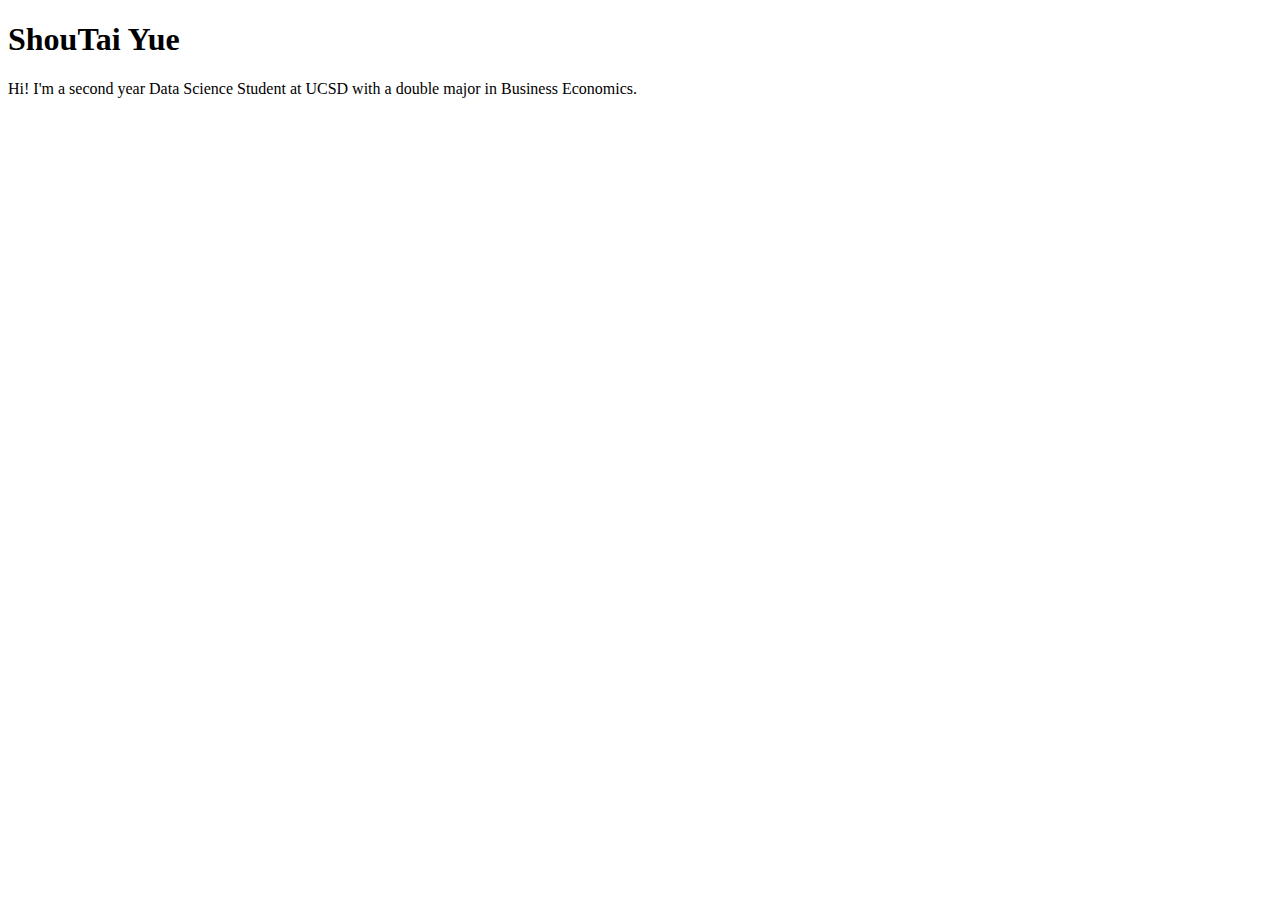
==== index.html @ e60ec534 "Step 2 Lab 1" ====
<!DOCTYPE html>
<html lang="en">
<head>
    <meta charset="UTF-8">
    <meta name="viewport" content="width=device-width, initial-scale=1.0">
    <title>ShouTai Yue: Personal site and portfolio</title>
    <h1>ShouTai Yue</h1>
    <p>Hi! I'm a second year Data Science Student at UCSD with a double major in Business Economics.</p>
</head>
<body>
    
</body>
</html>
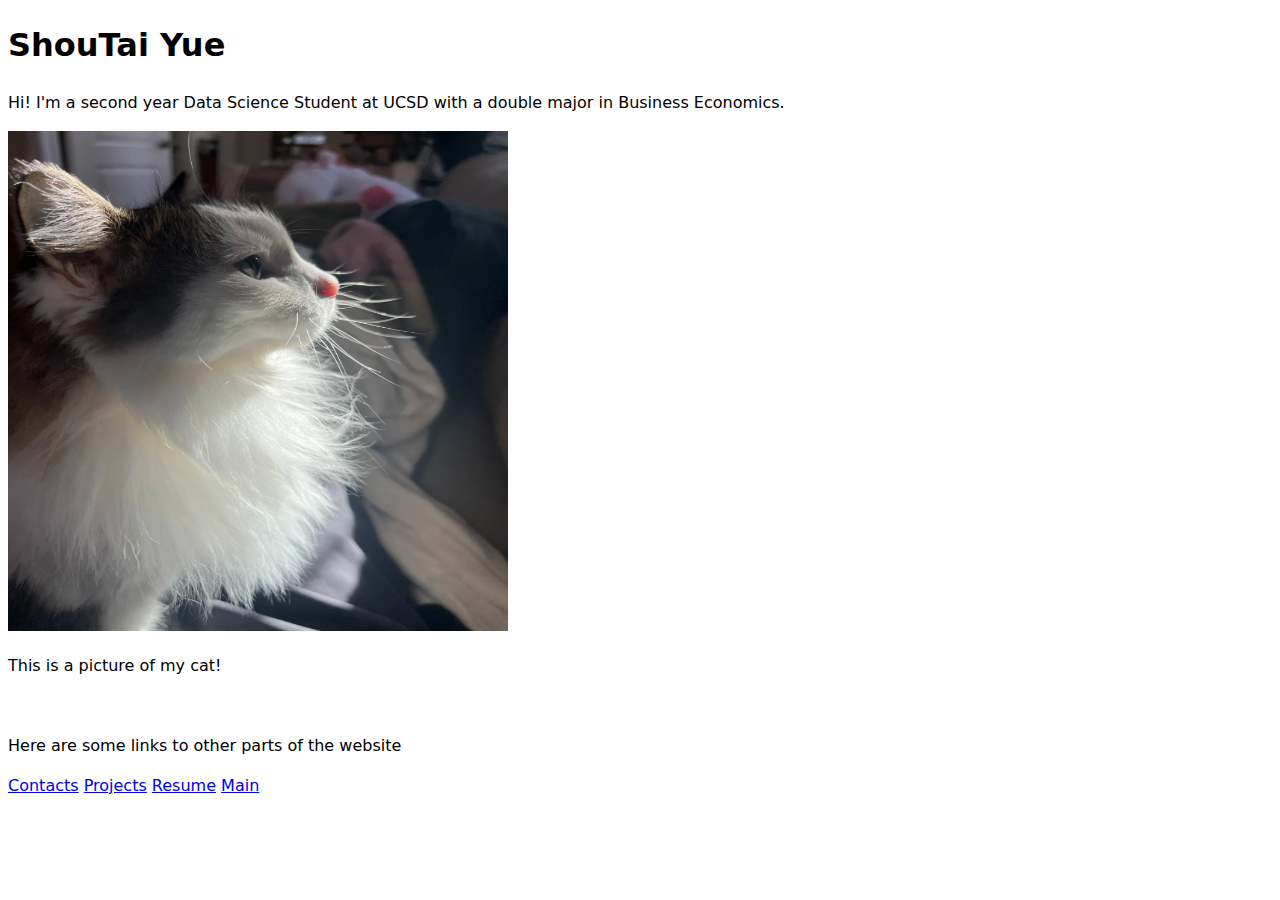
==== commit ebd5d30a: "Lab 1 Final" ====
--- a/index.html
+++ b/index.html
@@ -1,13 +1,24 @@
 <!DOCTYPE html>
 <html lang="en">
 <head>
+    <link rel = "stylesheet" href = "style.css">
     <meta charset="UTF-8">
     <meta name="viewport" content="width=device-width, initial-scale=1.0">
+
     <title>ShouTai Yue: Personal site and portfolio</title>
     <h1>ShouTai Yue</h1>
     <p>Hi! I'm a second year Data Science Student at UCSD with a double major in Business Economics.</p>
+    <img src = "images/image.webp" alt = "A very pretty cat" width = "500" height = "500">
+    <p>This is a picture of my cat!</p>
+    <br>
+    <p>Here are some links to other parts of the website</p>
+    <nav>
+        <a href = "contact/index.html">Contacts</a>
+        <a href = "projects/index.html">Projects</a>
+        <a href = "resume/index.html">Resume</a>
+        <a href = "index.html">Main</a>
+    </nav>
 </head>
 <body>
-    
 </body>
 </html>--- a/style.css
+++ b/style.css
@@ -0,0 +1,3 @@
+body {
+    font: 100%/1.5 system-ui;
+}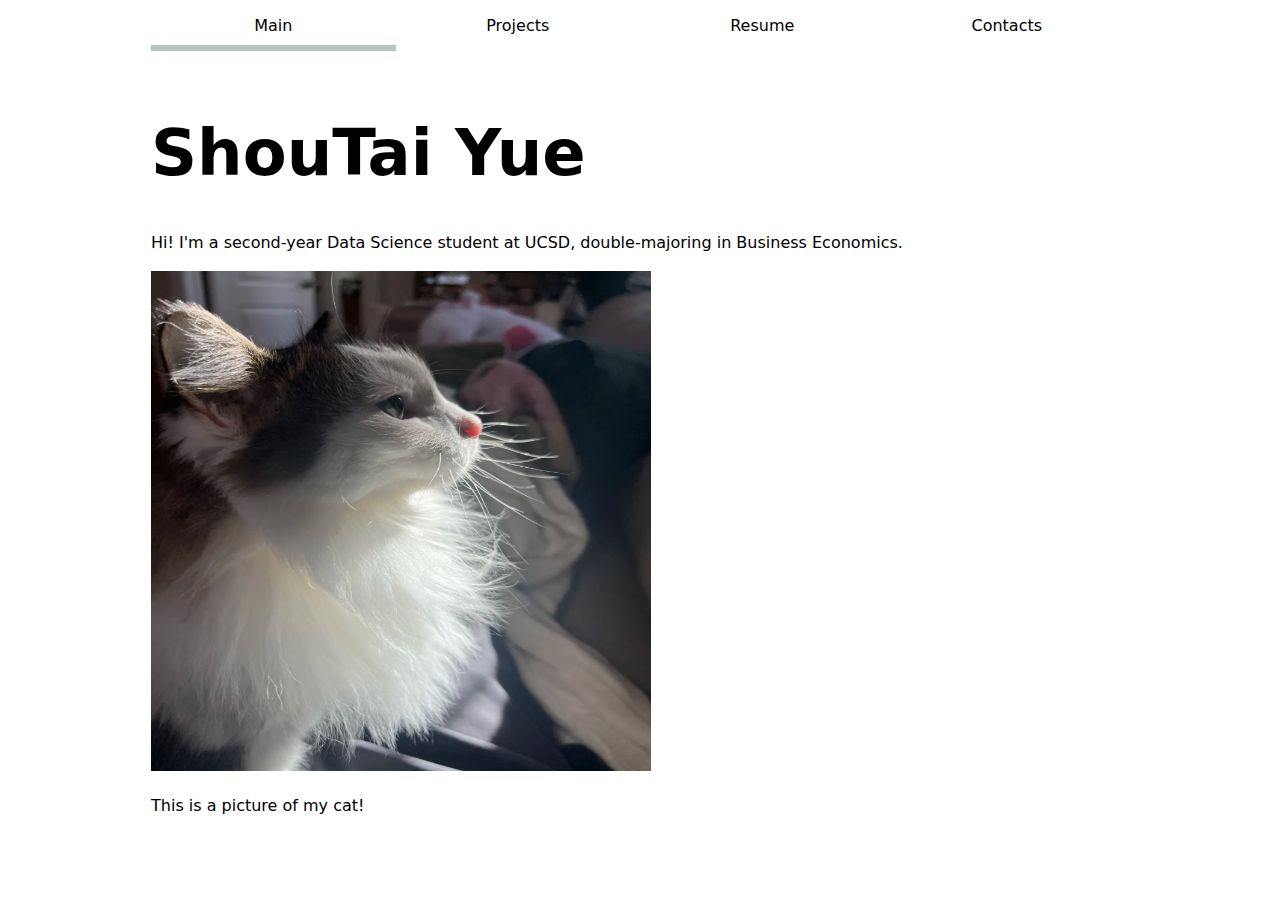
==== commit dde857d8: "lab 2" ====
--- a/index.html
+++ b/index.html
@@ -1,24 +1,29 @@
 <!DOCTYPE html>
 <html lang="en">
 <head>
-    <link rel = "stylesheet" href = "style.css">
-    <meta charset="UTF-8">
-    <meta name="viewport" content="width=device-width, initial-scale=1.0">
+  <meta charset="UTF-8" />
+  <meta name="viewport" content="width=device-width, initial-scale=1.0" />
+  <title>ShouTai Yue: Personal Site and Portfolio</title>
+  <link rel="stylesheet" href="style.css" />
+</head>
 
-    <title>ShouTai Yue: Personal site and portfolio</title>
-    <h1>ShouTai Yue</h1>
-    <p>Hi! I'm a second year Data Science Student at UCSD with a double major in Business Economics.</p>
-    <img src = "images/image.webp" alt = "A very pretty cat" width = "500" height = "500">
-    <p>This is a picture of my cat!</p>
-    <br>
-    <p>Here are some links to other parts of the website</p>
+<body>
     <nav>
-        <a href = "contact/index.html">Contacts</a>
-        <a href = "projects/index.html">Projects</a>
-        <a href = "resume/index.html">Resume</a>
-        <a href = "index.html">Main</a>
-    </nav>
-</head>
-<body>
+
+        <a href="index.html" class="current">Main</a>
+        <a href="projects/index.html">Projects</a>
+        <a href="resume/index.html">Resume</a>
+        <a href="contact/index.html">Contacts</a>
+      </nav>
+      <br>
+  <h1>ShouTai Yue</h1>
+  <p>Hi! I'm a second-year Data Science student at UCSD, double-majoring in Business Economics.</p>
+  <img
+    src="images/image.webp"
+    alt="A very pretty cat"
+    width="500"
+    height="500"
+  />
+  <p>This is a picture of my cat!</p>
 </body>
-</html>+</html>
--- a/style.css
+++ b/style.css
@@ -1,3 +1,105 @@
+/* Base Page Styling */
 body {
     font: 100%/1.5 system-ui;
-}+    max-width: 100ch;
+    margin-inline: max(1em, (100% - 100ch) / 2);
+    padding-inline: 20px;
+  }
+  
+  /* Accent Color */
+  :root {
+    --color-accent: oklch(0.46 0.1061 163);
+    accent-color: var(--color-accent);
+  }
+  
+  /* If you're actually using <em>, <rem>, or <ch> in your HTML */
+  em, rem, ch {
+    max-width: 100ch;
+  }
+  
+  /* Navigation */
+  nav {
+    display: flex;
+  }
+  
+  nav a {
+    flex: 1;
+    text-align: center;
+    padding: 0.4em;
+    text-decoration: none;
+    color: inherit;
+  }
+  
+  nav a.current {
+    border-bottom: 0.4em solid oklch(80% 3% 200);
+  }
+  
+  nav a:hover {
+    border-bottom: 0.4em solid var(--color-accent);
+    background-color: oklch(from var(--color-accent) 95% 5% h);
+  }
+  
+  /* Headings: make h1 bigger, tighten line-height on all headings */
+  h1 {
+    font-size: 400%; /* 4 times the base font size */
+  }
+  
+  h1, h2, h3, h4, h5, h6 {
+    line-height: 1.1;
+    text-wrap: balance; /* modern browsers only */
+  }
+  
+  /* Form Elements Inherit Font */
+  input,
+  textarea,
+  button {
+    font: inherit;
+  }
+  
+  /* Contact Form: 2-column grid for labels & fields */
+  form {
+    display: grid;
+    grid-template-columns: auto 1fr;
+    gap: 1rem;
+    max-width: 40rem;
+    margin: 1rem auto;
+  }
+  
+  form label {
+    text-align: right;
+    align-self: center;
+  }
+  
+  form input,
+  form textarea {
+    width: 100%;
+    box-sizing: border-box;
+    padding: 0.5rem;
+  }
+  
+  /* Form button spans both columns, aligned to the right */
+  form button {
+    grid-column: 1 / -1;
+    justify-self: end;
+    padding: 0.5rem 1rem;
+    cursor: pointer;
+  }
+  
+  /* Projects Layout (Step 4.2 in the lab) */
+  .projects {
+    display: grid;
+    grid-template-columns: repeat(auto-fill, minmax(15em, 1fr));
+    gap: 1em;
+  }
+  
+  /* Optional: For subgrid alignment if you want each <article> 
+     to align headings, images, paragraphs across rows:
+     .projects article {
+       display: grid;
+       grid-template-rows: subgrid;
+       grid-row: span 3;
+     }
+  
+     Adjust or remove as needed.
+  */
+  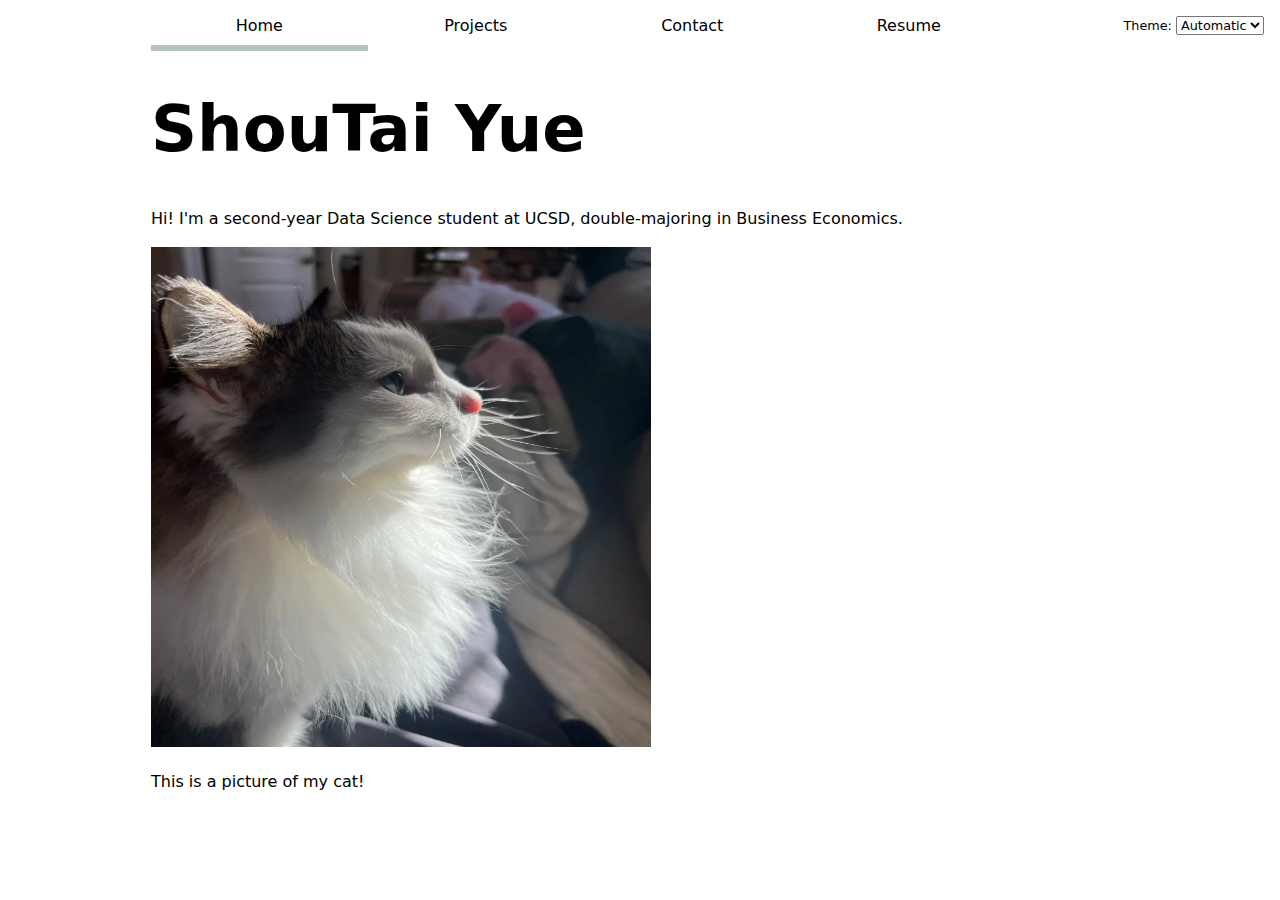
==== commit 2935b709: "Lab 3" ====
--- a/index.html
+++ b/index.html
@@ -5,17 +5,10 @@
   <meta name="viewport" content="width=device-width, initial-scale=1.0" />
   <title>ShouTai Yue: Personal Site and Portfolio</title>
   <link rel="stylesheet" href="style.css" />
+  <script type="module" src="global.js"></script>
 </head>
 
 <body>
-    <nav>
-
-        <a href="index.html" class="current">Main</a>
-        <a href="projects/index.html">Projects</a>
-        <a href="resume/index.html">Resume</a>
-        <a href="contact/index.html">Contacts</a>
-      </nav>
-      <br>
   <h1>ShouTai Yue</h1>
   <p>Hi! I'm a second-year Data Science student at UCSD, double-majoring in Business Economics.</p>
   <img
--- a/style.css
+++ b/style.css
@@ -1,105 +1,101 @@
-/* Base Page Styling */
+/* ────────────────────────────────────────────────────────────── */
+/* 1. Tell the browser we support both colour schemes            */
+/* ────────────────────────────────────────────────────────────── */
+html { color-scheme: light dark; }           /* NEW */
+
+/* Base Page Styling (unchanged) */
 body {
-    font: 100%/1.5 system-ui;
-    max-width: 100ch;
-    margin-inline: max(1em, (100% - 100ch) / 2);
-    padding-inline: 20px;
-  }
-  
-  /* Accent Color */
-  :root {
-    --color-accent: oklch(0.46 0.1061 163);
-    accent-color: var(--color-accent);
-  }
-  
-  /* If you're actually using <em>, <rem>, or <ch> in your HTML */
-  em, rem, ch {
-    max-width: 100ch;
-  }
-  
-  /* Navigation */
-  nav {
-    display: flex;
-  }
-  
-  nav a {
-    flex: 1;
-    text-align: center;
-    padding: 0.4em;
-    text-decoration: none;
-    color: inherit;
-  }
-  
-  nav a.current {
-    border-bottom: 0.4em solid oklch(80% 3% 200);
-  }
-  
-  nav a:hover {
-    border-bottom: 0.4em solid var(--color-accent);
-    background-color: oklch(from var(--color-accent) 95% 5% h);
-  }
-  
-  /* Headings: make h1 bigger, tighten line-height on all headings */
-  h1 {
-    font-size: 400%; /* 4 times the base font size */
-  }
-  
-  h1, h2, h3, h4, h5, h6 {
-    line-height: 1.1;
-    text-wrap: balance; /* modern browsers only */
-  }
-  
-  /* Form Elements Inherit Font */
-  input,
-  textarea,
-  button {
-    font: inherit;
-  }
-  
-  /* Contact Form: 2-column grid for labels & fields */
-  form {
-    display: grid;
-    grid-template-columns: auto 1fr;
-    gap: 1rem;
-    max-width: 40rem;
-    margin: 1rem auto;
-  }
-  
-  form label {
-    text-align: right;
-    align-self: center;
-  }
-  
-  form input,
-  form textarea {
-    width: 100%;
-    box-sizing: border-box;
-    padding: 0.5rem;
-  }
-  
-  /* Form button spans both columns, aligned to the right */
-  form button {
-    grid-column: 1 / -1;
-    justify-self: end;
-    padding: 0.5rem 1rem;
-    cursor: pointer;
-  }
-  
-  /* Projects Layout (Step 4.2 in the lab) */
-  .projects {
-    display: grid;
-    grid-template-columns: repeat(auto-fill, minmax(15em, 1fr));
-    gap: 1em;
-  }
-  
-  /* Optional: For subgrid alignment if you want each <article> 
-     to align headings, images, paragraphs across rows:
-     .projects article {
-       display: grid;
-       grid-template-rows: subgrid;
-       grid-row: span 3;
-     }
-  
-     Adjust or remove as needed.
-  */
-  +  font: 100%/1.5 system-ui;
+  max-width: 100ch;
+  margin-inline: max(1em, (100% - 100ch) / 2);
+  padding-inline: 20px;
+}
+
+/* Accent Colour (unchanged) */
+:root {
+  --color-accent: oklch(0.46 0.1061 163);
+  accent-color: var(--color-accent);
+}
+
+/* If you're actually using <em>, <rem>, or <ch> in your HTML */
+em, rem, ch { max-width: 100ch; }
+
+/* ────────────────────────────────────────────────────────────── */
+/* 2. Navigation – reserve border space & make colours adapt     */
+/* ────────────────────────────────────────────────────────────── */
+nav {
+  --border-color: oklch(50% 10% 200 / 40%);   /* NEW  adaptive, semi‑transparent */
+  display: flex;
+  padding-right: 7rem;
+  position: relative;
+}
+
+nav a {
+  flex: 1;
+  text-align: center;
+  padding: 0.4em;
+  text-decoration: none;
+  color: inherit;
+  border-bottom: 0.4em solid transparent;     /* CHANGED: always present */
+}
+
+nav a.current { border-bottom-color: var(--border-color); }     /* CHANGED */
+
+nav a:hover {
+  border-bottom-color: var(--color-accent);
+  background: color-mix(in oklch, var(--color-accent), canvas 85%);  /* CHANGED */
+}
+
+/* ────────────────────────────────────────────────────────────── */
+/* 3. Theme‑switch dropdown (top‑right)                          */
+/*    – only needed once – add at end of file or wherever tidy   */
+/* ────────────────────────────────────────────────────────────── */
+label.color-scheme {
+  position: absolute;
+  top: 1rem;
+  right: 1rem;
+  font-size: 80%;
+  font-family: inherit;
+
+  z-index: 10;
+}
+
+/* Make <select> inherit the global font like the other controls */
+input, textarea, button, select { font: inherit; }               /* CHANGED */
+
+/* ─── everything below is identical to what you already have ── */
+
+h1 { font-size: 400%; }
+
+h1, h2, h3, h4, h5, h6 {
+  line-height: 1.1;
+  text-wrap: balance;
+}
+
+form input,
+form textarea {
+  width: 100%;                        /* already had this */
+  box-sizing: border-box;
+  padding: clamp(0.75rem, 1.5vw, 1.25rem);  /* more padding on big screens */
+  font-size: clamp(1rem, 2.5vw, 1.25rem);   /* scales with viewport */
+  border-radius: 0.4rem;              /* optional: softer look */
+}
+
+/* Give the textarea a flexible but sane height */
+form textarea {
+  min-height: clamp(8rem, 30vh, 18rem); /* 8 rem on phones → up to 18 rem */
+  resize: vertical;                     /* let users drag taller if they want */
+}
+
+/* Align button with fields (left‑edge) */
+form button {
+  align-self: flex-start;      /* left align */
+  padding: 0.75rem 1.5rem;
+  font-size: clamp(1rem, 2.5vw, 1.25rem);
+}
+
+.projects {
+  display: grid;
+  grid-template-columns: repeat(auto-fill, minmax(15em, 1fr));
+  gap: 1em;
+}
